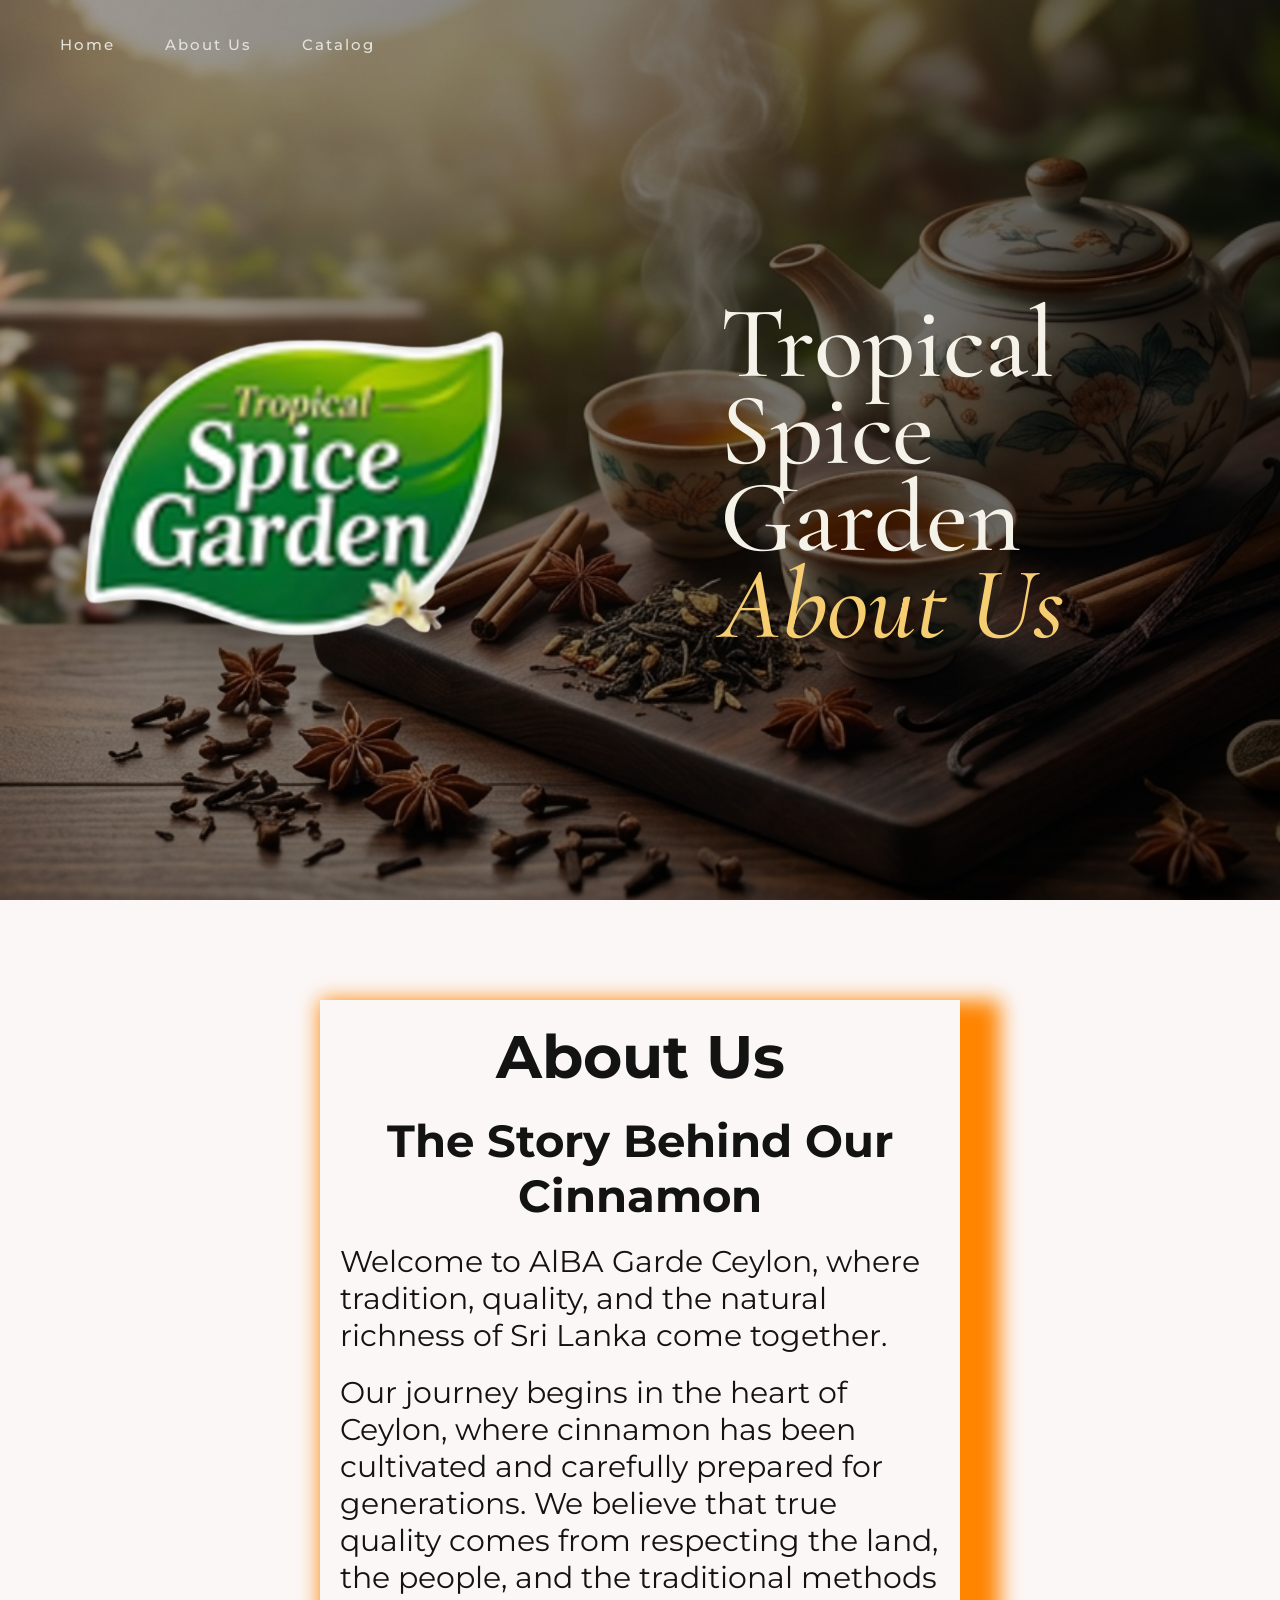
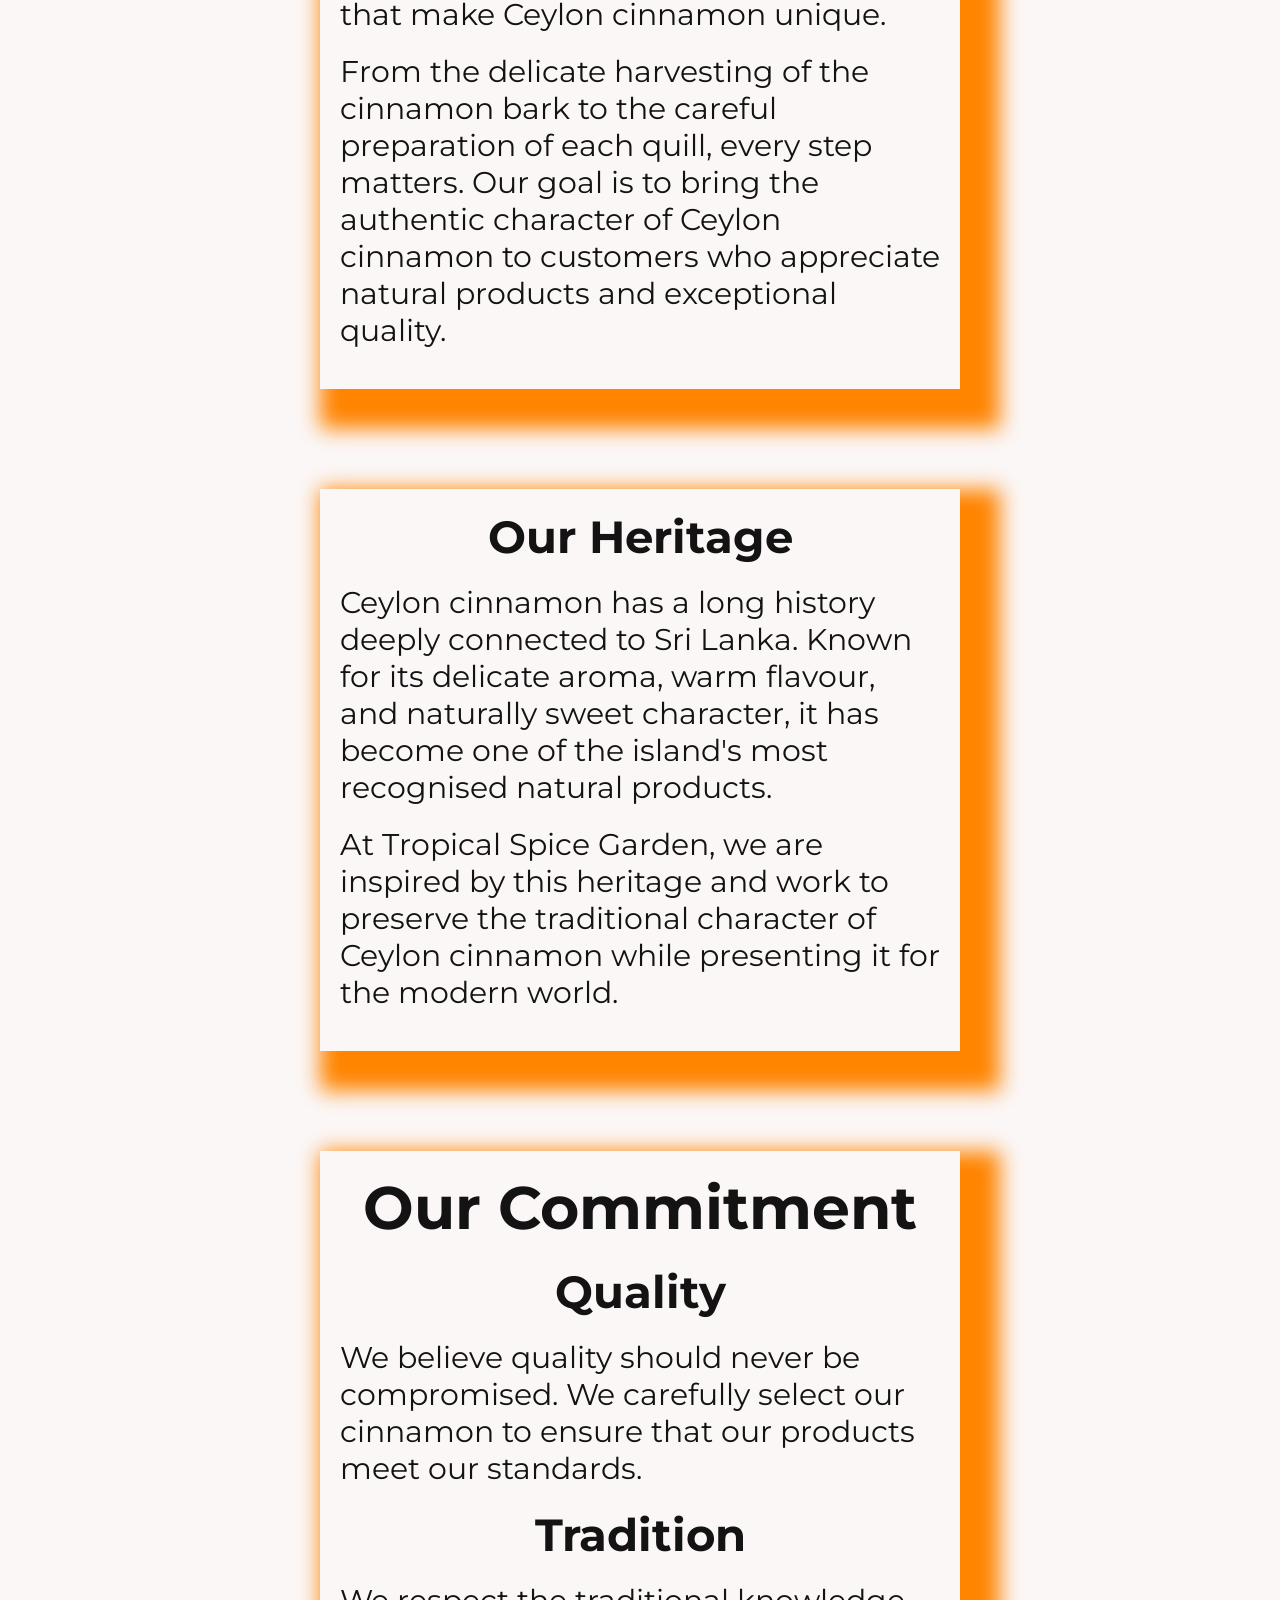
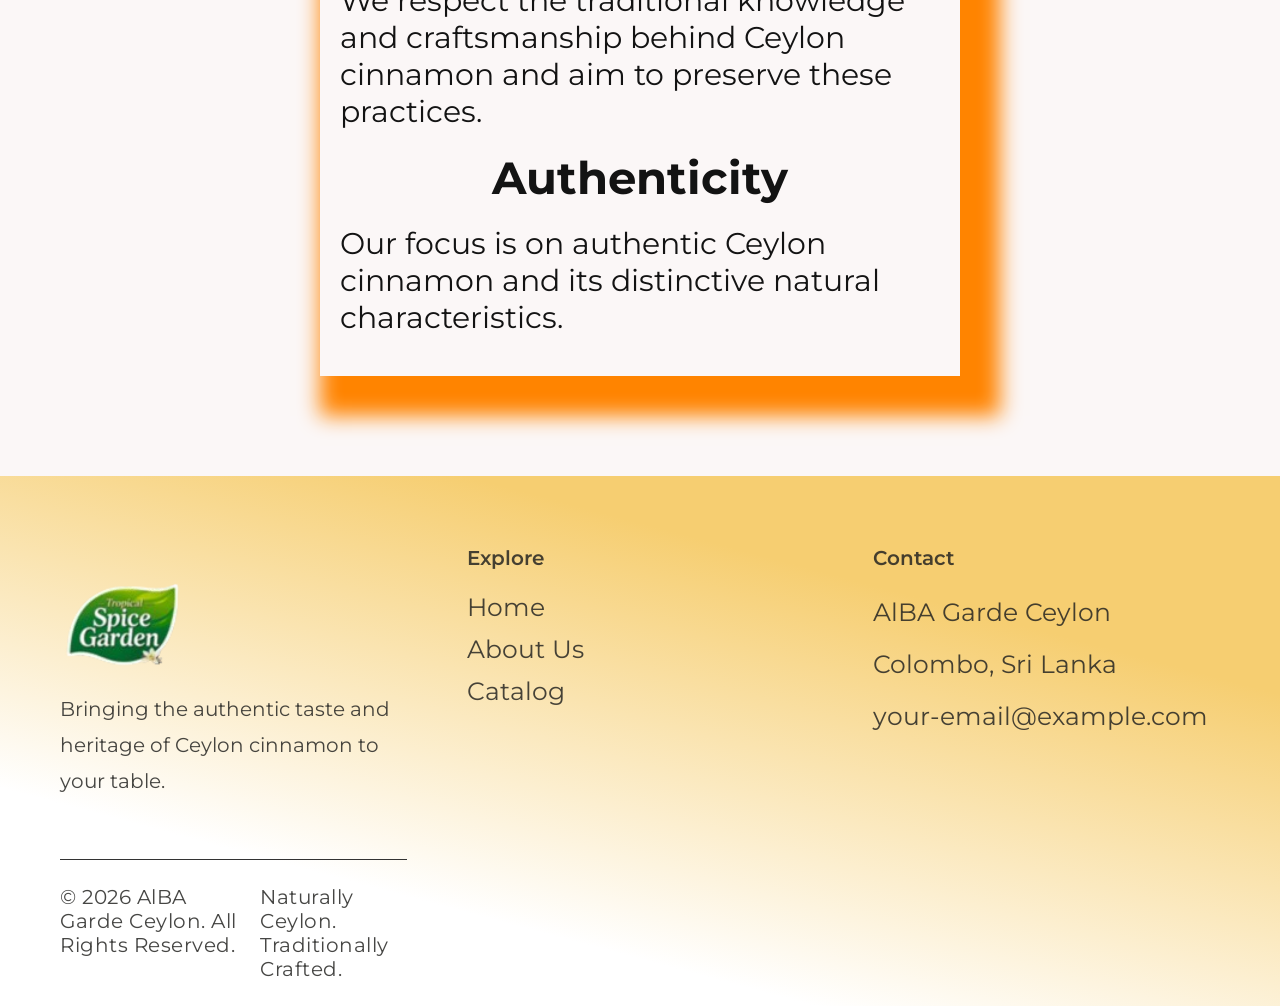
==== about.html @ ffac9fd5 "This is the base template for the website if somerthing happens you can reset to this rather than cr" ====
<!doctype html>
<html lang="en">
  <head>
    <meta charset="UTF-8" />
    <meta name="viewport" content="width=device-width, initial-scale=1.0" />

    <title>Tropical Spice Garden - About Us</title>

    <link rel="stylesheet" href="style.css" />
  </head>

  <body>
    <nav class="hero">
      <!-- Navigation -->
      <div class="navbar">
        <div class="links">
          <a href="index.html">Home</a>
          <a href="about.html">About Us</a>
          <a href="./Catalog.html">Catalog</a>
        </div>
      </div>

      <!-- Hero Content -->
      <div class="hero-content">
        <div class="logo">
          <img src="./logo_with_bgc.png" alt="Logo" />
        </div>

        <div class="text">
          <h1>
            Tropical Spice Garden
            <span>About Us</span>
          </h1>
        </div>
      </div>
    </nav>
    <div class="about">
      <h1>About Us</h1>
      <h2>The Story Behind Our Cinnamon</h2>
      <p>
        Welcome to AlBA Garde Ceylon, where tradition, quality, and the natural
        richness of Sri Lanka come together.
      </p>
      <p>
        Our journey begins in the heart of Ceylon, where cinnamon has been
        cultivated and carefully prepared for generations. We believe that true
        quality comes from respecting the land, the people, and the traditional
        methods that make Ceylon cinnamon unique.
      </p>
      <p>
        From the delicate harvesting of the cinnamon bark to the careful
        preparation of each quill, every step matters. Our goal is to bring the
        authentic character of Ceylon cinnamon to customers who appreciate
        natural products and exceptional quality.
      </p>
    </div>

    <div class="about">
      <h2>Our Heritage</h2>
      <p>
        Ceylon cinnamon has a long history deeply connected to Sri Lanka. Known
        for its delicate aroma, warm flavour, and naturally sweet character, it
        has become one of the island's most recognised natural products.
      </p>
      <p>
        At Tropical Spice Garden, we are inspired by this heritage and work to
        preserve the traditional character of Ceylon cinnamon while presenting
        it for the modern world.
      </p>
    </div>

    <div class="about">
      <h1>Our Commitment</h1>
      <h2>Quality</h2>
      <p>
        We believe quality should never be compromised. We carefully select our
        cinnamon to ensure that our products meet our standards.
      </p>
      <h2>Tradition</h2>
      <p>
        We respect the traditional knowledge and craftsmanship behind Ceylon
        cinnamon and aim to preserve these practices.
      </p>
      <h2>Authenticity</h2>
      <p>
        Our focus is on authentic Ceylon cinnamon and its distinctive natural
        characteristics.
      </p>
    </div>

    <footer class="footer">
      <div class="footer-content">
        <div class="footer-brand">
          <img src="./small_logo.png" alt="Logo" />
          <p>
            Bringing the authentic taste and heritage of Ceylon cinnamon to your
            table.
          </p>
        </div>
        <div class="footer-section">
          <h3>Explore</h3>
          <a href="index.html">Home</a>
          <a href="about.html">About Us</a>
          <a href="catalog.html">Catalog</a>
        </div>
        <div class="footer-section">
          <h3>Contact</h3>
          <p>AlBA Garde Ceylon</p>
          <p>Colombo, Sri Lanka</p>
          <p>your-email@example.com</p>
        </div>
        <div class="footer-bottom">
          <p>© 2026 AlBA Garde Ceylon. All Rights Reserved.</p>
          <p>Naturally Ceylon. Traditionally Crafted.</p>
        </div>
      </div>
    </footer>
  </body>
</html>
---- style.css ----
@import url('https://fonts.googleapis.com/css2?family=Cormorant+Garamond:wght@400;500;600;700&family=Montserrat:wght@300;400;500;600&display=swap');

* {
    margin: 0;
    padding: 0;
    box-sizing: border-box;
}

body {
    background: #fbf7f7;
    color: #131313;
    font-family: "Montserrat", sans-serif;
}

.hero {
    min-height: 600px;
    height: 100vh;
    position: relative;
    background-image:linear-gradient(90deg,rgba(0, 0, 0, 0.35), rgba(0, 0, 0, 0.65)),url("./Banner.jpg");
    background-size: cover;
    background-position: center;
    overflow: hidden;
}

.navbar {
    width: 100%;
    padding: 35px 60px;
    display: flex;
    justify-content: flex-start;
    align-items: center;
    position: relative;
    z-index: 10;
}

.links {
    display: flex;
    gap: 50px;
}

.links a {
    position: relative;
    color: #e2e2dc;
    text-decoration: none;
    font-family: "Montserrat", sans-serif;
    font-size: 15px;
    font-weight: 500;
    letter-spacing: 2px;
    transition: color 0.3s ease;
}

.links a::after {
    content: "";
    position: absolute;
    width: 0;
    height: 1px;
    left: 0;
    bottom: -8px;
    background: #f6ce71;
    transition: width 0.3s ease;
}

.links a:hover {
    color: #f6ce71;
}

.links a:hover::after {
    width: 100%;
}

.hero-content {
    width: 100%;
    max-width: 1300px;
    margin: auto;
    padding: 50px 60px;
    display: flex;
    align-items: center;
    justify-content: space-between;
    min-height: calc(100vh - 100px);
}

.logo {
    width: 450px;
    height: 450px;
    display: flex;
    justify-content: center;
    align-items: center;
    animation: float 5s ease-in-out infinite;
}

.logo img {
    width: 100%;
    height: 100%;
    object-fit: contain;
    filter: drop-shadow(
        0 15px 30px rgba(0, 0, 0, 0.35)
    );
}

@keyframes float {
    0% {
        transform: translateY(0);
    }
    50% {
        transform: translateY(-12px);
    }
    100% {
        transform: translateY(0);
    }

}

.text {
    width: 500px;
    display: flex;
    flex-direction: column;
    align-items: flex-start;
    text-align: left;
}

.subtitle {
    color: #f6ce71;
    font-size: 14px;
    font-weight: 600;
    letter-spacing: 5px;
    margin-bottom: 15px;
}

.text h1 {
    font-family: "Cormorant Garamond", serif;
    font-size: clamp(70px, 8vw, 120px);
    font-weight: 500;
    line-height: 0.85;
    color: #f5f2e9;
    margin-bottom: 30px;
}

.text h1 span {
    display: block;
    color: #f6ce71;
    font-style: italic;
}

.text p {
    max-width: 420px;
    font-size: 15px;
    line-height: 1.8;
    font-weight: 300;
    color: #dedbd4;
    margin-bottom: 35px;
}

.button {
    display: inline-flex;
    align-items: center;
    gap: 25px;
    padding: 15px 25px;
    color: #171717;
    background: #f6ce71;
    text-decoration: none;
    font-size: 13px;
    font-weight: 600;
    letter-spacing: 2px;
    transition:background 0.3s ease,transform 0.3s ease,gap 0.3s ease;
}

.button span {
    font-size: 20px;
    transition: transform 0.3s ease;
}

.button:hover {
    background: #f8dc91;
    gap: 35px;
    transform: translateY(-3px);
}

.button:hover span {
    transform: translateX(5px);
}

@media (max-width: 900px) {
    .hero {
        min-height: 100vh;
    }
    .navbar {
        padding: 25px;
    }
    .links {
        gap: 25px;
    }
    .links a {
        font-size: 12px;
    }
    .hero-content {
        padding: 40px 30px;
        flex-direction: column;
        justify-content: center;
        text-align: center;
        gap: 30px;
    }

    .logo {
        width: 280px;
        height: 280px;
    }

    .text {
        width: 100%;
        align-items: center;
        text-align: center;
    }

    .text h1 {
        font-size: 70px;
    }

    .text p {
        max-width: 350px;
    }
}


@media (max-width: 500px) {

    .links {
        width: 100%;
        justify-content: space-between;
        gap: 10px;
    }

    .links a {
        font-size: 10px;
        letter-spacing: 1px;
    }

    .logo {
        width: 220px;
        height: 220px;
    }

    .text h1 {
        font-size: 60px;
    }

    .subtitle {
        font-size: 11px;
        letter-spacing: 3px;
    }

}

/* catalog */

.main {
    margin-top: 20px;
    padding: 30px;
    width: 100%;
    height: fit-content;
    box-sizing: border-box;
    display: grid;
    grid-template-columns: repeat(3, 1fr);
    box-shadow: 20px 20px  20px 20px rgb(255, 132, 0); 
}

.product {
    margin: 20px;
}

.image {
    width: 100%;
    aspect-ratio: 1 / 1;
    background-image: url("./image 10.jpeg");
    background-size: cover;
    background-position: center;
    border-radius: 5px;
    margin-bottom: 20px;
    background-color: #ffffff; 
    box-shadow: 4px 8px 15px 0px rgb(242, 212, 180); 
}

.image2{
    width: 100%;
    aspect-ratio: 1 / 1;
    background-image: url("./image\ 2.jpeg");
    background-size: cover;
    background-position: center;
    border-radius: 5px;
    margin-bottom: 20px;
    background-color: #ffffff; 
    box-shadow: 4px 8px 15px 0px rgb(242, 212, 180); 
}

.image3{
    width: 100%;
    aspect-ratio: 1 / 1;
    background-image: url("./image\ 3.jpeg");
    background-size: cover;
    background-position: center;
    border-radius: 5px;
    margin-bottom: 20px;
    background-color: #ffffff; 
    box-shadow: 4px 8px 15px 0px rgb(242, 212, 180); 
}

.image4{
    width: 100%;
    aspect-ratio: 1 / 1;
    background-image: url("./image\ 4.jpeg");
    background-size: cover;
    background-position: center;
    border-radius: 5px;
    margin-bottom: 20px;
    background-color: #ffffff; 
    box-shadow: 4px 8px 15px 0px rgb(242, 212, 180); 
}

.image5{
    width: 100%;
    aspect-ratio: 1 / 1;
    background-image: url("./image\ 5.jpeg");
    background-size: cover;
    background-position: center;
    border-radius: 5px;
    margin-bottom: 20px;
    background-color: #ffffff; 
    box-shadow: 4px 8px 15px 0px rgb(242, 212, 180); 
}

.image6{
    width: 100%;
    aspect-ratio: 1 / 1;
    background-image: url("./image\ 8.jpeg");
    background-size: cover;
    background-position: center;
    border-radius: 5px;
    margin-bottom: 20px;
    background-color: #ffffff; 
    box-shadow: 4px 8px 15px 0px rgb(242, 212, 180); 
}

.product h2,
.product p{
    text-align: center;
    font-size: 40px;
}

.image:hover,
.image2:hover,
.image3:hover,
.image4:hover,
.image5:hover,
.image6:hover{
    box-shadow: 4px 8px 15px 0px rgb(255, 132, 0); 
}

/* Footer */

.footer{
    padding: 70px 60px 25px;
    background: linear-gradient(15deg, #ffff 25%, 	#f6ce71 75%);
    color: #222220d6;
    font-family: "Montserrat", sans-serif;
    font-size: 20px;
}

.footer-content{
    max-width: 1400px;
    margin:auto;
    display:grid;
    grid-template-columns: repeat(3, 1fr);
    gap:60px;
}

.footer-brand img{
    width: 120px;
    height: 120px;
    object-fit: contain;
    margin-top: 20px;
}

.footer-brand p{
    max-width: 400px;
    line-height: 1.8;
}

.footer-section{
    display: flex;
    flex-direction: column; 
    gap: 12px;
}

.footer-section h3{
    margin-bottom: 10px;
    font-size: 20px;
    font-weight: 600;
}

.footer-section a{
    text-decoration: none;
    color: #222220d6;
    font-size: 25px;
    transition: color 0.3s ease;
}

.footer-section a:hover{
    color: #f6ce71; 
    transform: translateX(5px);
}

.footer-section p{
    margin: 0; 
    font-size: 25px; 
    line-height: 1.6;
}

.footer-bottom{
    max-width: 1400px; 
    margin: auto; 
    padding-top: 25px; 
    border-top: 1px solid #333; 
    display: flex; 
    justify-content: space-between; 
    gap: 20px;
}

.footer-bottom p { 
    margin: 0;  
    font-size: 20px; 
    letter-spacing: 0.5px; 
}

@media (max-width: 900px) { 
    .footer { 
        padding: 60px 30px 25px; 
    } 
    
    .footer-content { 
        grid-template-columns: repeat(2, 1fr); 
        gap: 40px; } 
    } 
    
@media (max-width: 600px) { 
    .footer { 
        padding: 50px 25px 20px; 
    } 
    
    .footer-content { 
        grid-template-columns: 1fr; 
        gap: 35px; text-align: center; 
    } 
    
    .footer-brand { 
        display: flex; 
        flex-direction: column; 
        align-items: center; 
    } 
    
    .footer-brand p { 
        max-width: 280px; 
    } 
    
    .footer-section { 
        align-items: center; 
    } 
    
    .footer-bottom { 
        flex-direction: column; 
        align-items: center; 
        text-align: center; 
    } 
}

.about{
    width: 50%;
    height: fit-content;
    padding: 30px;
    margin-top: 100px;
    margin-bottom: 100px;
    justify-content: center;
    align-items: center;
    font-family: "Montserrat", sans-serif;
    font-size: 30px;
    box-shadow: 20px 20px 20px 20px rgb(255, 132, 0);
    overflow-y: hidden; 
    padding: 20px;
    position: relative;
    left: 25%;
}

.about :hover{
    box-shadow: 2px 2px 2px 2px rgb(255, 132, 0);
}

.about h1,
.about h2{
    text-align: center;
    margin-bottom: 20px;
}

.about p{
    margin-bottom: 20px;
}
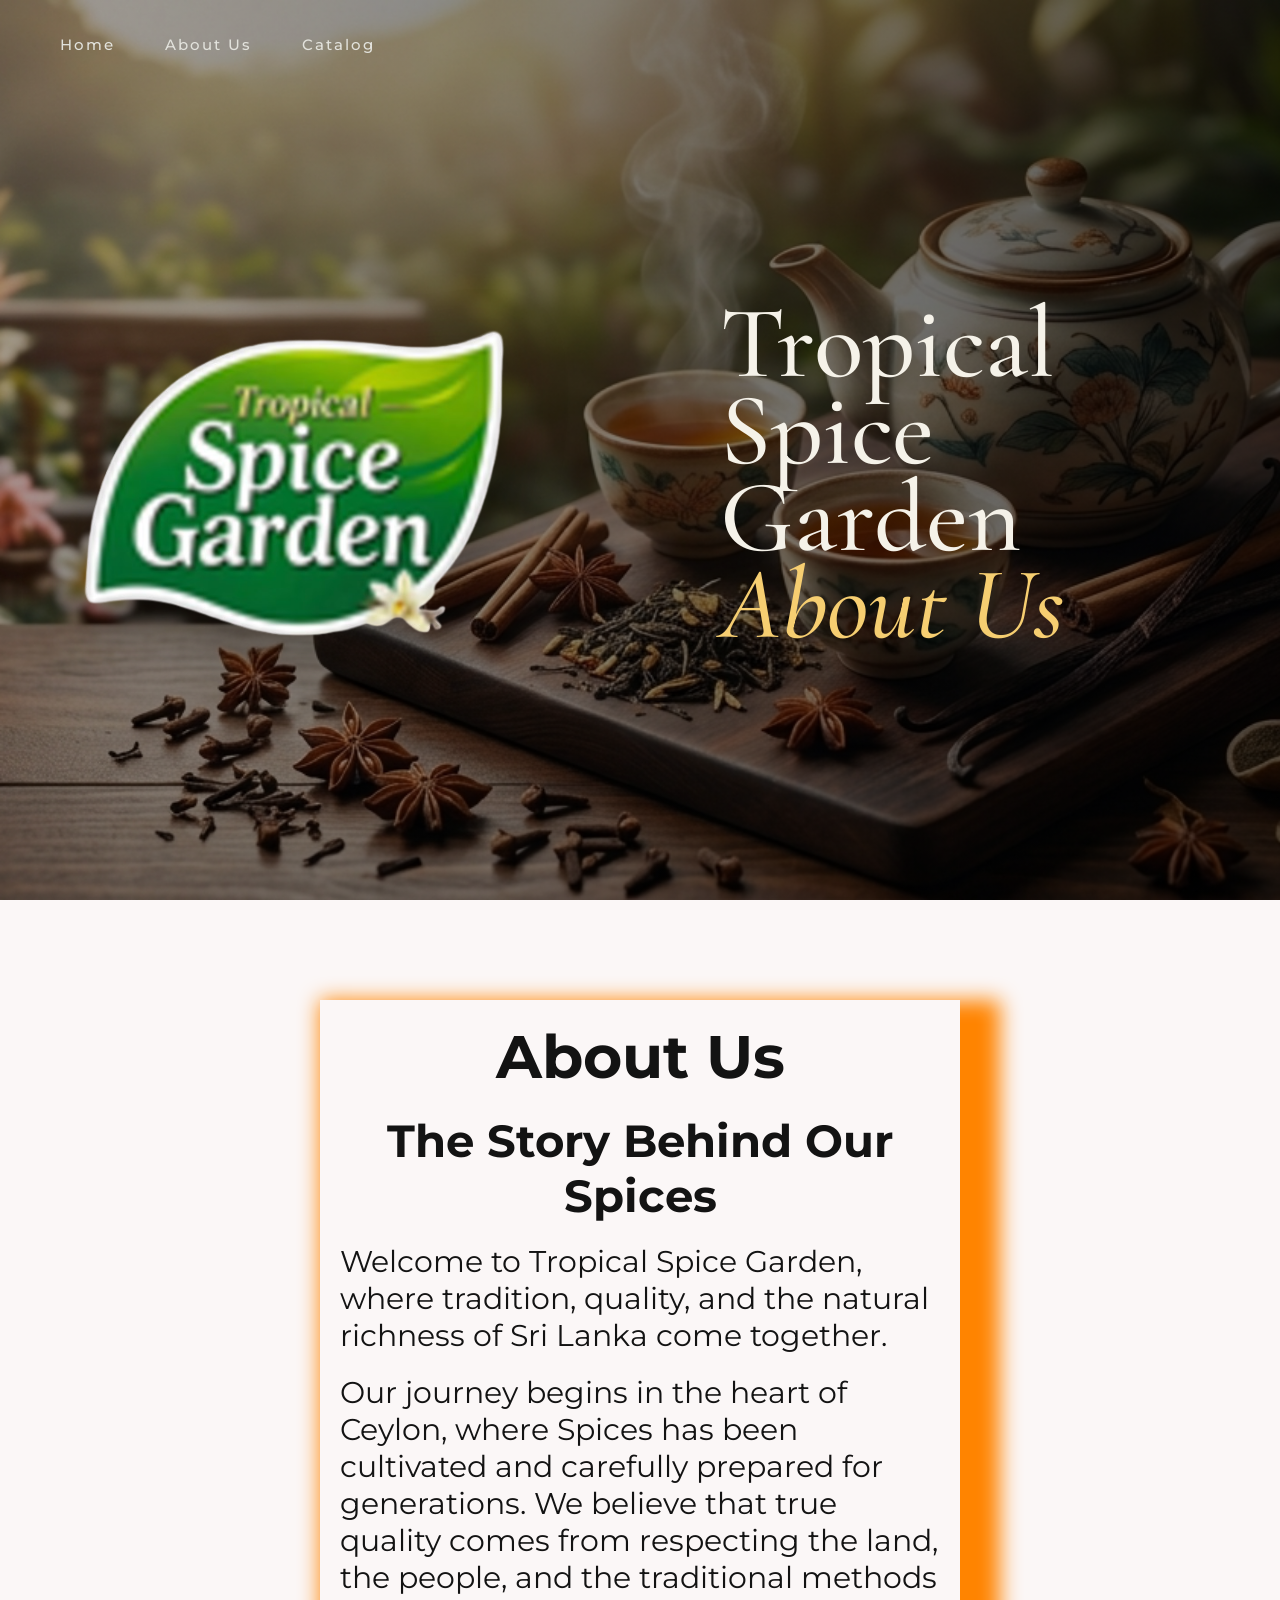
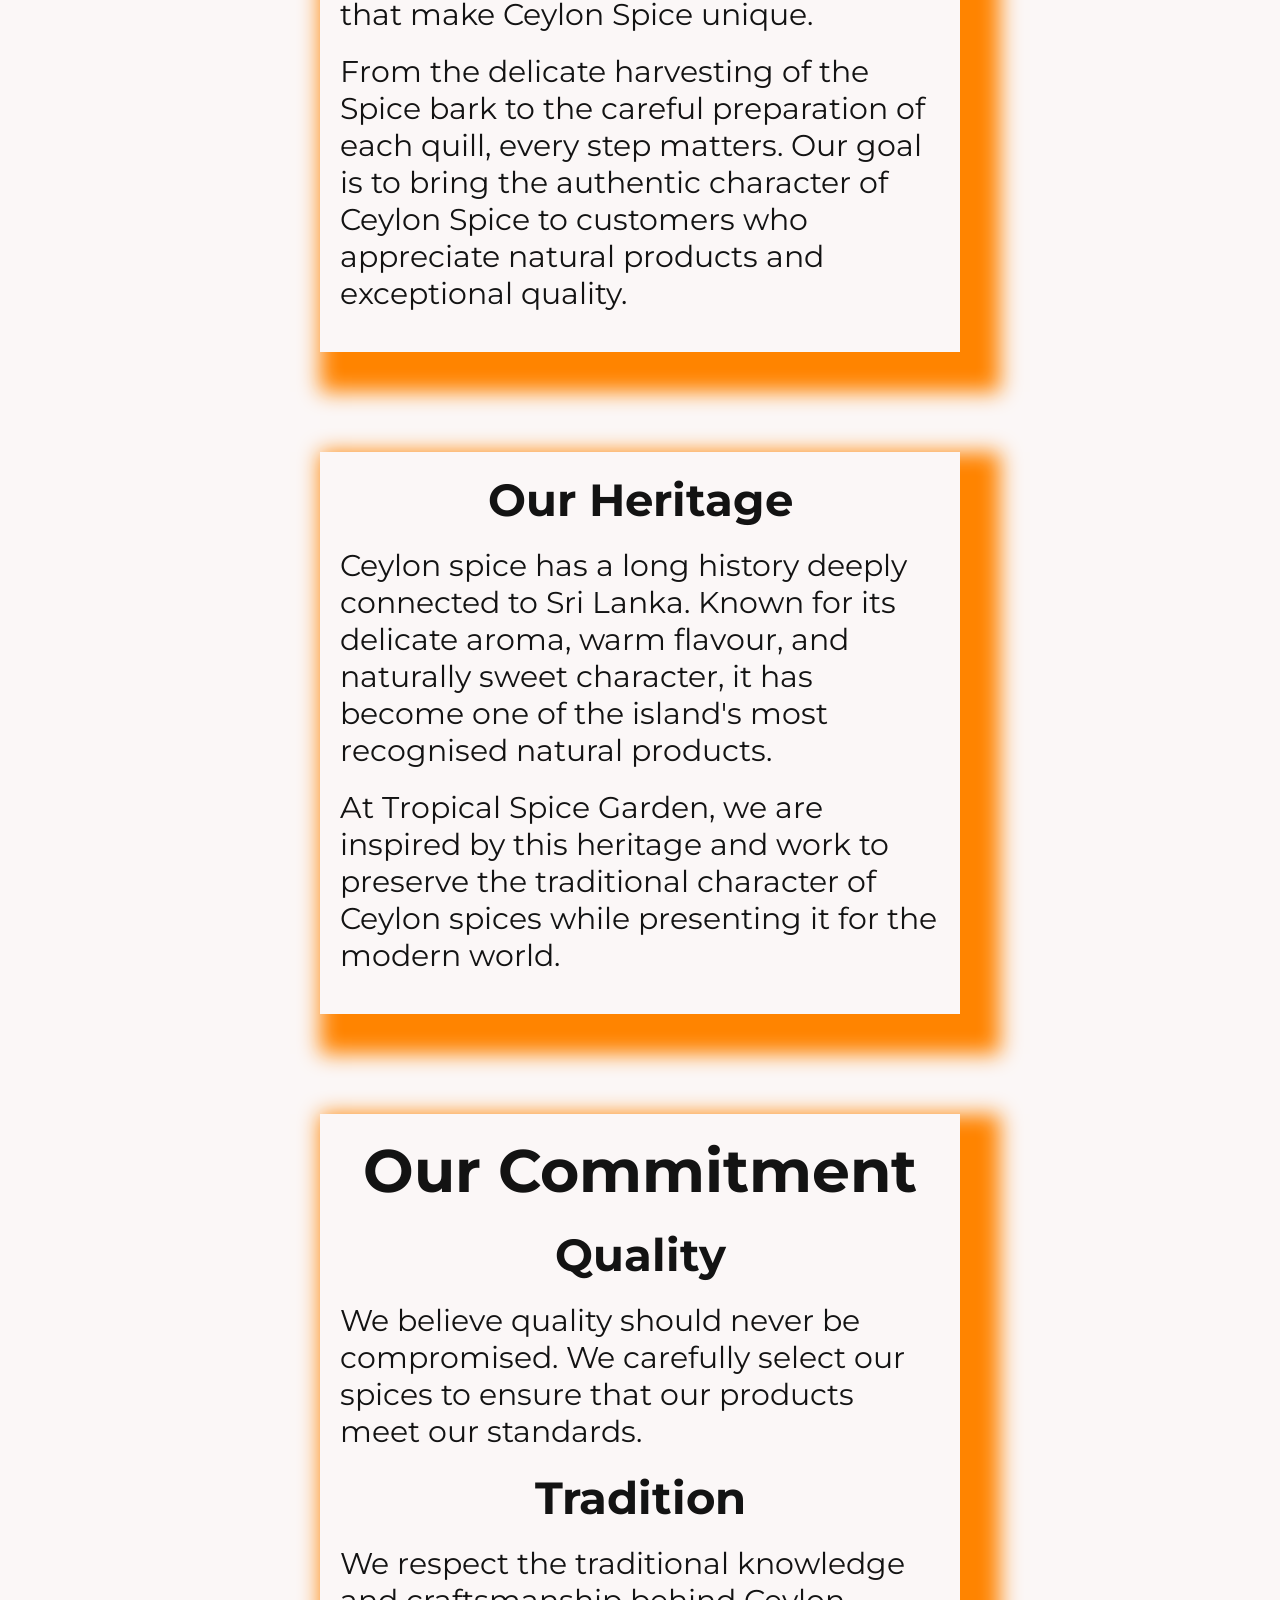
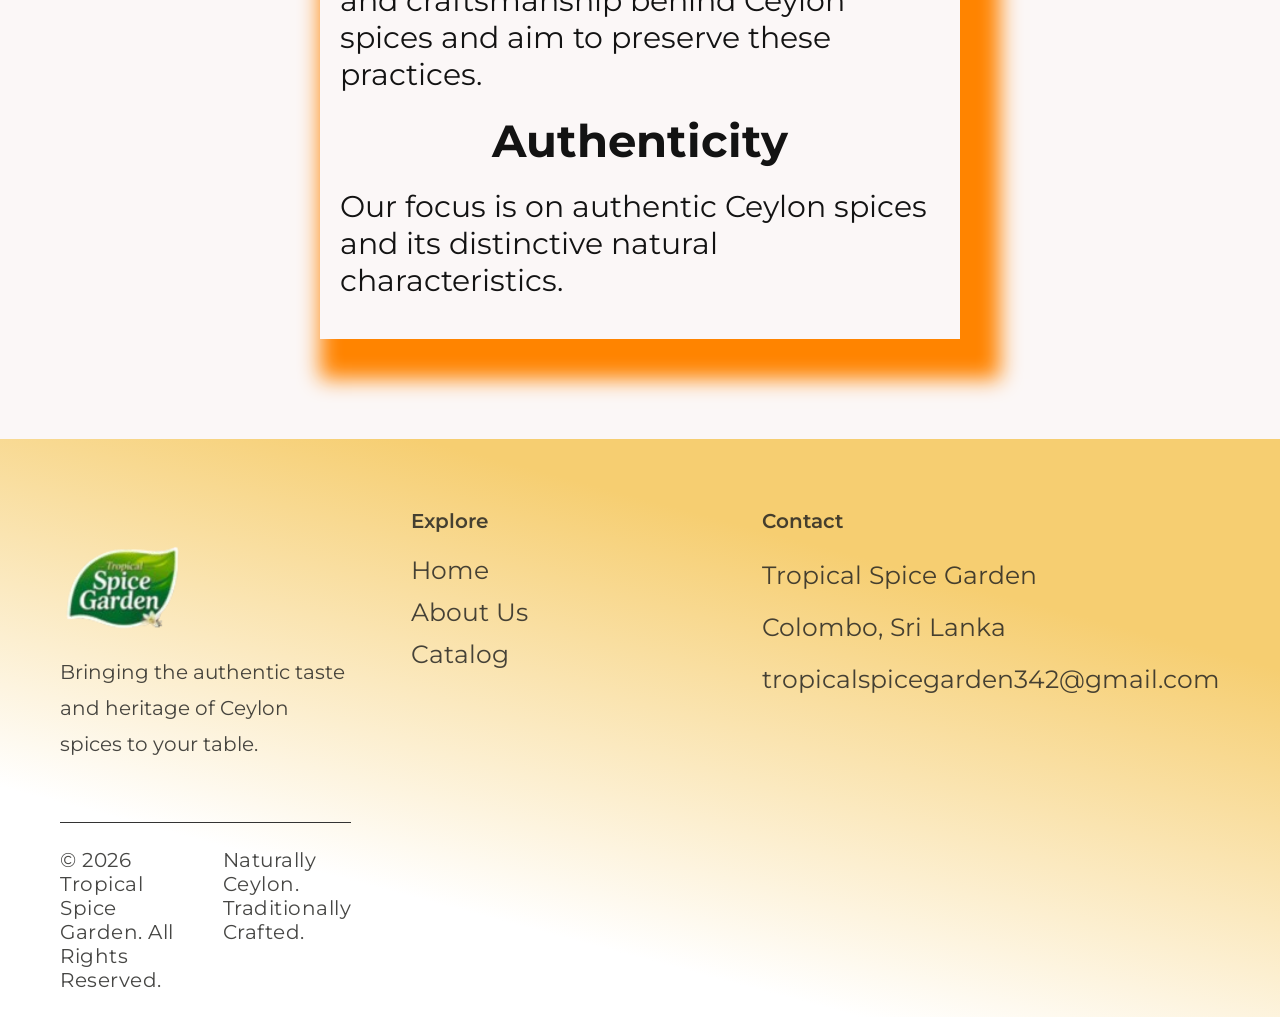
==== commit 2c4fc797: "Made some chnages to the text there was speeling mistakes and then i added a sitemap and robots.txt " ====
--- a/about.html
+++ b/about.html
@@ -36,35 +36,35 @@
     </nav>
     <div class="about">
       <h1>About Us</h1>
-      <h2>The Story Behind Our Cinnamon</h2>
+      <h2>The Story Behind Our Spices</h2>
       <p>
-        Welcome to AlBA Garde Ceylon, where tradition, quality, and the natural
-        richness of Sri Lanka come together.
+        Welcome to Tropical Spice Garden, where tradition, quality, and the
+        natural richness of Sri Lanka come together.
       </p>
       <p>
-        Our journey begins in the heart of Ceylon, where cinnamon has been
+        Our journey begins in the heart of Ceylon, where Spices has been
         cultivated and carefully prepared for generations. We believe that true
         quality comes from respecting the land, the people, and the traditional
-        methods that make Ceylon cinnamon unique.
+        methods that make Ceylon Spice unique.
       </p>
       <p>
-        From the delicate harvesting of the cinnamon bark to the careful
+        From the delicate harvesting of the Spice bark to the careful
         preparation of each quill, every step matters. Our goal is to bring the
-        authentic character of Ceylon cinnamon to customers who appreciate
-        natural products and exceptional quality.
+        authentic character of Ceylon Spice to customers who appreciate natural
+        products and exceptional quality.
       </p>
     </div>
 
     <div class="about">
       <h2>Our Heritage</h2>
       <p>
-        Ceylon cinnamon has a long history deeply connected to Sri Lanka. Known
+        Ceylon spice has a long history deeply connected to Sri Lanka. Known
         for its delicate aroma, warm flavour, and naturally sweet character, it
         has become one of the island's most recognised natural products.
       </p>
       <p>
         At Tropical Spice Garden, we are inspired by this heritage and work to
-        preserve the traditional character of Ceylon cinnamon while presenting
+        preserve the traditional character of Ceylon spices while presenting
         it for the modern world.
       </p>
     </div>
@@ -74,16 +74,16 @@
       <h2>Quality</h2>
       <p>
         We believe quality should never be compromised. We carefully select our
-        cinnamon to ensure that our products meet our standards.
+        spices to ensure that our products meet our standards.
       </p>
       <h2>Tradition</h2>
       <p>
         We respect the traditional knowledge and craftsmanship behind Ceylon
-        cinnamon and aim to preserve these practices.
+        spices and aim to preserve these practices.
       </p>
       <h2>Authenticity</h2>
       <p>
-        Our focus is on authentic Ceylon cinnamon and its distinctive natural
+        Our focus is on authentic Ceylon spices and its distinctive natural
         characteristics.
       </p>
     </div>
@@ -93,7 +93,7 @@
         <div class="footer-brand">
           <img src="./small_logo.png" alt="Logo" />
           <p>
-            Bringing the authentic taste and heritage of Ceylon cinnamon to your
+            Bringing the authentic taste and heritage of Ceylon spices to your
             table.
           </p>
         </div>
@@ -105,12 +105,12 @@
         </div>
         <div class="footer-section">
           <h3>Contact</h3>
-          <p>AlBA Garde Ceylon</p>
+          <p>Tropical Spice Garden</p>
           <p>Colombo, Sri Lanka</p>
-          <p>your-email@example.com</p>
+          <p>tropicalspicegarden342@gmail.com</p>
         </div>
         <div class="footer-bottom">
-          <p>© 2026 AlBA Garde Ceylon. All Rights Reserved.</p>
+          <p>© 2026 Tropical Spice Garden. All Rights Reserved.</p>
           <p>Naturally Ceylon. Traditionally Crafted.</p>
         </div>
       </div>
--- a/style.css
+++ b/style.css
@@ -16,7 +16,7 @@
     min-height: 600px;
     height: 100vh;
     position: relative;
-    background-image:linear-gradient(90deg,rgba(0, 0, 0, 0.35), rgba(0, 0, 0, 0.65)),url("./Banner.jpg");
+    background-image: linear-gradient(90deg, rgba(0, 0, 0, 0.35), rgba(0, 0, 0, 0.65)), url("./Banner.jpg");
     background-size: cover;
     background-position: center;
     overflow: hidden;
@@ -91,18 +91,18 @@
     width: 100%;
     height: 100%;
     object-fit: contain;
-    filter: drop-shadow(
-        0 15px 30px rgba(0, 0, 0, 0.35)
-    );
+    filter: drop-shadow(0 15px 30px rgba(0, 0, 0, 0.35));
 }
 
 @keyframes float {
     0% {
         transform: translateY(0);
     }
+
     50% {
         transform: translateY(-12px);
     }
+
     100% {
         transform: translateY(0);
     }
@@ -160,7 +160,7 @@
     font-size: 13px;
     font-weight: 600;
     letter-spacing: 2px;
-    transition:background 0.3s ease,transform 0.3s ease,gap 0.3s ease;
+    transition: background 0.3s ease, transform 0.3s ease, gap 0.3s ease;
 }
 
 .button span {
@@ -182,15 +182,19 @@
     .hero {
         min-height: 100vh;
     }
+
     .navbar {
         padding: 25px;
     }
+
     .links {
         gap: 25px;
     }
+
     .links a {
         font-size: 12px;
     }
+
     .hero-content {
         padding: 40px 30px;
         flex-direction: column;
@@ -259,7 +263,7 @@
     box-sizing: border-box;
     display: grid;
     grid-template-columns: repeat(3, 1fr);
-    box-shadow: 20px 20px  20px 20px rgb(255, 132, 0); 
+    box-shadow: 20px 20px 20px 20px rgb(255, 132, 0);
 }
 
 .product {
@@ -274,11 +278,11 @@
     background-position: center;
     border-radius: 5px;
     margin-bottom: 20px;
-    background-color: #ffffff; 
-    box-shadow: 4px 8px 15px 0px rgb(242, 212, 180); 
-}
-
-.image2{
+    background-color: #ffffff;
+    box-shadow: 4px 8px 15px 0px rgb(242, 212, 180);
+}
+
+.image2 {
     width: 100%;
     aspect-ratio: 1 / 1;
     background-image: url("./image\ 2.jpeg");
@@ -286,11 +290,11 @@
     background-position: center;
     border-radius: 5px;
     margin-bottom: 20px;
-    background-color: #ffffff; 
-    box-shadow: 4px 8px 15px 0px rgb(242, 212, 180); 
-}
-
-.image3{
+    background-color: #ffffff;
+    box-shadow: 4px 8px 15px 0px rgb(242, 212, 180);
+}
+
+.image3 {
     width: 100%;
     aspect-ratio: 1 / 1;
     background-image: url("./image\ 3.jpeg");
@@ -298,11 +302,11 @@
     background-position: center;
     border-radius: 5px;
     margin-bottom: 20px;
-    background-color: #ffffff; 
-    box-shadow: 4px 8px 15px 0px rgb(242, 212, 180); 
-}
-
-.image4{
+    background-color: #ffffff;
+    box-shadow: 4px 8px 15px 0px rgb(242, 212, 180);
+}
+
+.image4 {
     width: 100%;
     aspect-ratio: 1 / 1;
     background-image: url("./image\ 4.jpeg");
@@ -310,11 +314,11 @@
     background-position: center;
     border-radius: 5px;
     margin-bottom: 20px;
-    background-color: #ffffff; 
-    box-shadow: 4px 8px 15px 0px rgb(242, 212, 180); 
-}
-
-.image5{
+    background-color: #ffffff;
+    box-shadow: 4px 8px 15px 0px rgb(242, 212, 180);
+}
+
+.image5 {
     width: 100%;
     aspect-ratio: 1 / 1;
     background-image: url("./image\ 5.jpeg");
@@ -322,11 +326,11 @@
     background-position: center;
     border-radius: 5px;
     margin-bottom: 20px;
-    background-color: #ffffff; 
-    box-shadow: 4px 8px 15px 0px rgb(242, 212, 180); 
-}
-
-.image6{
+    background-color: #ffffff;
+    box-shadow: 4px 8px 15px 0px rgb(242, 212, 180);
+}
+
+.image6 {
     width: 100%;
     aspect-ratio: 1 / 1;
     background-image: url("./image\ 8.jpeg");
@@ -334,12 +338,12 @@
     background-position: center;
     border-radius: 5px;
     margin-bottom: 20px;
-    background-color: #ffffff; 
-    box-shadow: 4px 8px 15px 0px rgb(242, 212, 180); 
+    background-color: #ffffff;
+    box-shadow: 4px 8px 15px 0px rgb(242, 212, 180);
 }
 
 .product h2,
-.product p{
+.product p {
     text-align: center;
     font-size: 40px;
 }
@@ -349,128 +353,130 @@
 .image3:hover,
 .image4:hover,
 .image5:hover,
-.image6:hover{
-    box-shadow: 4px 8px 15px 0px rgb(255, 132, 0); 
+.image6:hover {
+    box-shadow: 4px 8px 15px 0px rgb(255, 132, 0);
 }
 
 /* Footer */
 
-.footer{
+.footer {
     padding: 70px 60px 25px;
-    background: linear-gradient(15deg, #ffff 25%, 	#f6ce71 75%);
+    background: linear-gradient(15deg, #ffff 25%, #f6ce71 75%);
     color: #222220d6;
     font-family: "Montserrat", sans-serif;
     font-size: 20px;
 }
 
-.footer-content{
+.footer-content {
     max-width: 1400px;
-    margin:auto;
-    display:grid;
+    margin: auto;
+    display: grid;
     grid-template-columns: repeat(3, 1fr);
-    gap:60px;
-}
-
-.footer-brand img{
+    gap: 60px;
+}
+
+.footer-brand img {
     width: 120px;
     height: 120px;
     object-fit: contain;
     margin-top: 20px;
 }
 
-.footer-brand p{
+.footer-brand p {
     max-width: 400px;
     line-height: 1.8;
 }
 
-.footer-section{
+.footer-section {
     display: flex;
-    flex-direction: column; 
+    flex-direction: column;
     gap: 12px;
 }
 
-.footer-section h3{
+.footer-section h3 {
     margin-bottom: 10px;
     font-size: 20px;
     font-weight: 600;
 }
 
-.footer-section a{
+.footer-section a {
     text-decoration: none;
     color: #222220d6;
     font-size: 25px;
     transition: color 0.3s ease;
 }
 
-.footer-section a:hover{
-    color: #f6ce71; 
+.footer-section a:hover {
+    color: #f6ce71;
     transform: translateX(5px);
 }
 
-.footer-section p{
-    margin: 0; 
-    font-size: 25px; 
+.footer-section p {
+    margin: 0;
+    font-size: 25px;
     line-height: 1.6;
 }
 
-.footer-bottom{
-    max-width: 1400px; 
-    margin: auto; 
-    padding-top: 25px; 
-    border-top: 1px solid #333; 
-    display: flex; 
-    justify-content: space-between; 
+.footer-bottom {
+    max-width: 1400px;
+    margin: auto;
+    padding-top: 25px;
+    border-top: 1px solid #333;
+    display: flex;
+    justify-content: space-between;
     gap: 20px;
 }
 
-.footer-bottom p { 
-    margin: 0;  
-    font-size: 20px; 
-    letter-spacing: 0.5px; 
-}
-
-@media (max-width: 900px) { 
-    .footer { 
-        padding: 60px 30px 25px; 
-    } 
-    
-    .footer-content { 
-        grid-template-columns: repeat(2, 1fr); 
-        gap: 40px; } 
-    } 
-    
-@media (max-width: 600px) { 
-    .footer { 
-        padding: 50px 25px 20px; 
-    } 
-    
-    .footer-content { 
-        grid-template-columns: 1fr; 
-        gap: 35px; text-align: center; 
-    } 
-    
-    .footer-brand { 
-        display: flex; 
-        flex-direction: column; 
-        align-items: center; 
-    } 
-    
-    .footer-brand p { 
-        max-width: 280px; 
-    } 
-    
-    .footer-section { 
-        align-items: center; 
-    } 
-    
-    .footer-bottom { 
-        flex-direction: column; 
-        align-items: center; 
-        text-align: center; 
-    } 
-}
-
-.about{
+.footer-bottom p {
+    margin: 0;
+    font-size: 20px;
+    letter-spacing: 0.5px;
+}
+
+@media (max-width: 900px) {
+    .footer {
+        padding: 60px 30px 25px;
+    }
+
+    .footer-content {
+        grid-template-columns: repeat(2, 1fr);
+        gap: 40px;
+    }
+}
+
+@media (max-width: 600px) {
+    .footer {
+        padding: 50px 25px 20px;
+    }
+
+    .footer-content {
+        grid-template-columns: 1fr;
+        gap: 35px;
+        text-align: center;
+    }
+
+    .footer-brand {
+        display: flex;
+        flex-direction: column;
+        align-items: center;
+    }
+
+    .footer-brand p {
+        max-width: 280px;
+    }
+
+    .footer-section {
+        align-items: center;
+    }
+
+    .footer-bottom {
+        flex-direction: column;
+        align-items: center;
+        text-align: center;
+    }
+}
+
+.about {
     width: 50%;
     height: fit-content;
     padding: 30px;
@@ -481,22 +487,143 @@
     font-family: "Montserrat", sans-serif;
     font-size: 30px;
     box-shadow: 20px 20px 20px 20px rgb(255, 132, 0);
-    overflow-y: hidden; 
+    overflow-y: hidden;
     padding: 20px;
     position: relative;
     left: 25%;
 }
 
-.about :hover{
+.about :hover {
     box-shadow: 2px 2px 2px 2px rgb(255, 132, 0);
 }
 
 .about h1,
-.about h2{
+.about h2 {
     text-align: center;
     margin-bottom: 20px;
 }
 
-.about p{
-    margin-bottom: 20px;
+.about p {
+    margin-bottom: 20px;
+}
+
+@media (max-width: 900px) {
+
+    /* General page spacing */
+    .about-section {
+        padding: 70px 40px;
+    }
+
+    /* Main heading */
+    .about-section h1 {
+        font-size: 60px;
+    }
+
+    /* Two-column sections */
+    .about-content {
+        grid-template-columns: 1fr;
+        gap: 40px;
+    }
+
+    /* Images */
+    .about-image {
+        width: 100%;
+        height: 400px;
+    }
+
+    /* Text */
+    .about-text {
+        width: 100%;
+    }
+
+    /* Values */
+    .values {
+        grid-template-columns: repeat(2, 1fr);
+        gap: 25px;
+    }
+}
+
+@media (max-width: 600px) {
+
+    .about-section {
+        padding: 50px 20px;
+    }
+
+    .about-hero {
+        min-height: 500px;
+        padding: 30px 20px;
+        text-align: center;
+    }
+
+    .about-hero h1 {
+        font-size: 55px;
+        line-height: 1;
+    }
+
+    .about-hero p {
+        font-size: 13px;
+    }
+
+    .about-section h1 {
+        font-size: 48px;
+    }
+
+    .about-section h2 {
+        font-size: 35px;
+    }
+
+    .about-content {
+        display: flex;
+        flex-direction: column;
+        gap: 30px;
+    }
+
+
+    .about-image {
+        width: 100%;
+        height: 300px;
+        background-size: cover;
+        background-position: center;
+    }
+
+    .about-image img {
+        width: 100%;
+        height: 100%;
+        object-fit: cover;
+    }
+
+    .about-text {
+        width: 100%;
+    }
+
+    .about-text p {
+        font-size: 14px;
+        line-height: 1.8;
+    }
+
+    .values {
+        display: grid;
+        grid-template-columns: 1fr;
+        gap: 20px;
+    }
+
+    .value-card {
+        padding: 30px 20px;
+        text-align: center;
+    }
+
+    .value-card h3 {
+        font-size: 25px;
+    }
+
+    .value-card p {
+        font-size: 13px;
+        line-height: 1.7;
+    }
+
+    .about-button {
+        width: 100%;
+        text-align: center;
+        padding: 15px;
+    }
 }
